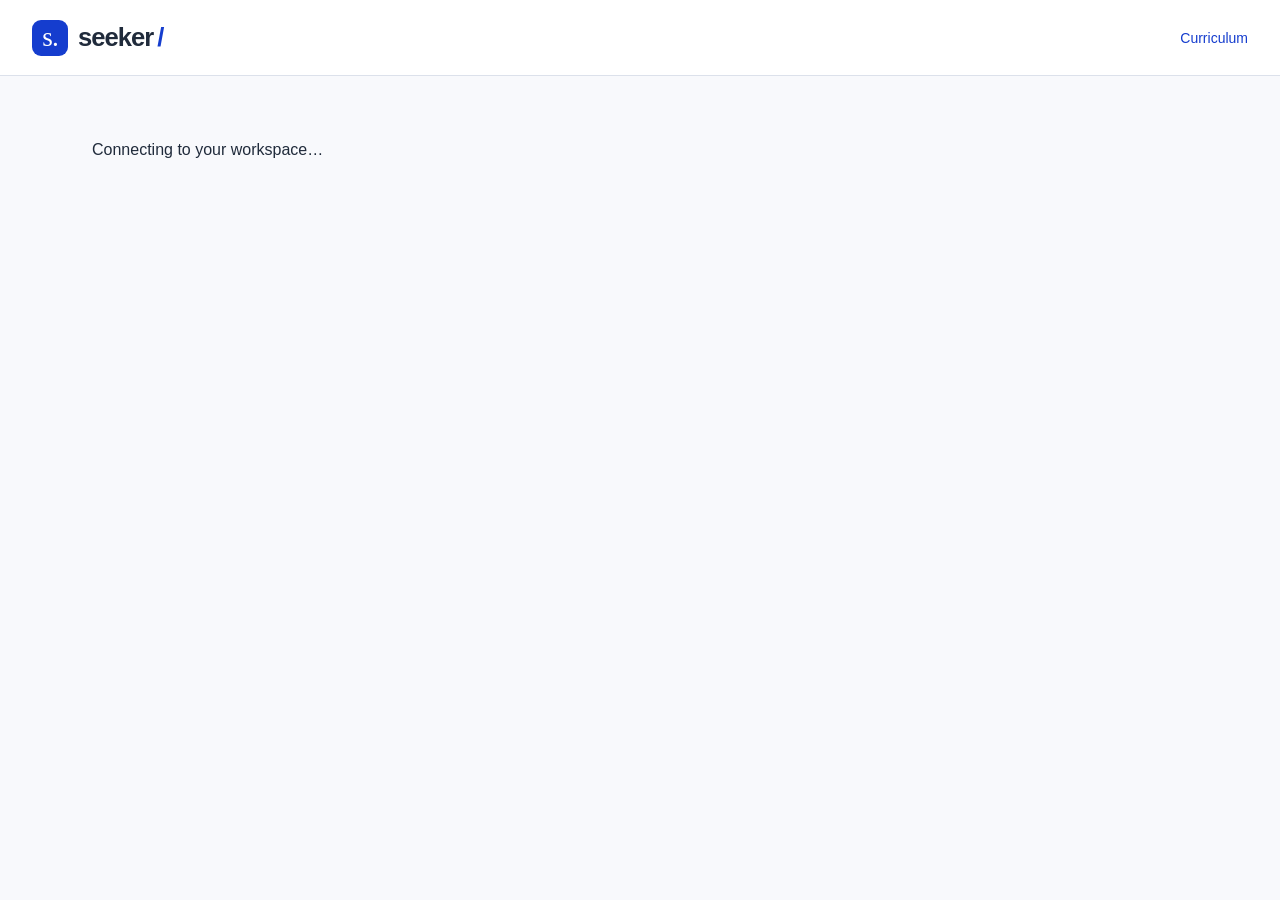
==== docs/workspace.html @ 8b60870b "Add private Supabase candidate workspace and mentor approval workflow" ====
<!doctype html>
<html lang="en">
<head>
<meta charset="utf-8"><meta name="viewport" content="width=device-width,initial-scale=1">
<title>My workspace · Seeker</title><meta name="description" content="Your Seeker workday, learning assignments, and mentor feedback.">
<link rel="icon" href="favicon.svg"><link rel="stylesheet" href="portal.css"><link rel="stylesheet" href="workspace.css">
<script>try { document.documentElement.dataset.theme=localStorage.getItem('seeker-theme') || (matchMedia('(prefers-color-scheme:dark)').matches?'dark':'light'); } catch (_) {}</script>
</head>
<body>
<header class="site-header"><a class="brand" href="./"><span class="brand-mark" aria-hidden="true">s.</span>seeker<span class="brand-dot">/</span></a><nav class="workspace-header-nav" aria-label="Main"><a href="./">Curriculum</a><button id="sign-out" hidden type="button">Sign out</button></nav></header>
<main class="workspace-main" id="workspace-main" tabindex="-1"><p>Connecting to your workspace…</p></main>
<div id="workspace-message" class="workspace-message" role="status" aria-live="polite"></div>
<noscript>JavaScript is needed to sign in and use your private workspace.</noscript>
<script src="supabase-config.js"></script><script src="progress-store.js"></script><script type="module" src="workspace.js"></script>
</body></html>
---- docs/portal.css ----
:root {
  --theme-color: #153dce; --ink: #202b3b; --muted: #5b6778; --paper: #fff;
  --canvas: #f8f9fc; --line: #dce1eb; --soft: #edf1fd; --accent: #153dce;
  --sidebar-width: 280px; --header-height: 76px; --reading-size: 1.0625rem;
  color-scheme: light;
}
:root[data-theme="dark"] {
  --theme-color: #a5baff; --ink: #e4e9f3; --muted: #acb7c9; --paper: #18202e;
  --canvas: #111823; --line: #354155; --soft: #25324e; --accent: #a5baff; color-scheme: dark;
}
:root[data-large-text="true"] { --reading-size: 1.25rem; }
* { box-sizing: border-box; }
body { margin: 0; background: var(--canvas); color: var(--ink); font-family: -apple-system, BlinkMacSystemFont, "Segoe UI", sans-serif; font-size: 16px; }
button, input, select { font: inherit; }
button, a { -webkit-tap-highlight-color: transparent; }
button { cursor: pointer; }
:focus-visible { outline: 3px solid var(--accent); outline-offset: 4px; }
a { color: var(--accent); }
.site-header { height: var(--header-height); position: fixed; inset: 0 0 auto; z-index: 40; background: var(--paper); border-bottom: 1px solid var(--line); display: flex; justify-content: space-between; align-items: center; padding: 0 32px; gap: 16px; }
.brand-group, .reading-controls { display: flex; align-items: center; gap: 24px; }
.brand { display: inline-flex; gap: 10px; align-items: center; color: var(--ink); text-decoration: none; font-size: 1.6rem; font-weight: 700; letter-spacing: -1px; }
.brand-mark { background: #153dce; color: white; width: 36px; height: 36px; display: grid; place-items: center; border-radius: 9px; font-family: Georgia, serif; font-size: 1.7rem; font-weight: 400; }
.brand-dot { color: var(--accent); margin-left: -6px; }
.header-course { border-left: 1px solid var(--line); padding-left: 24px; color: var(--muted); font-size: .875rem; }
.reading-controls { gap: 8px; }
.reading-controls button, .menu-button { background: transparent; color: var(--ink); border: 1px solid var(--line); border-radius: 8px; min-height: 44px; padding: 8px 12px; font-size: .875rem; }
.reading-controls button:hover, .reading-controls button[aria-pressed="true"] { background: var(--soft); }
.menu-button, .nav-backdrop, .sidebar-toggle, .github-corner { display: none; }
.sidebar { top: var(--header-height); width: var(--sidebar-width); background: var(--paper); border-right: 1px solid var(--line); padding: 20px 18px 48px; font-size: .875rem; }
.sidebar > h1 { display: none; }
.sidebar .search { padding: 0 0 18px; margin: 0; border-bottom: 0; }
.sidebar .search input { min-height: 44px; border: 1px solid var(--line); border-radius: 8px; background: var(--canvas); color: var(--ink); padding: 10px 12px; }
.sidebar .search .matching-post { border-bottom-color: var(--line); }
.sidebar .search h2, .sidebar .search p { color: var(--ink); }
.sidebar-nav > ul { padding: 0; margin: 0; }
.sidebar-nav ul { margin: 4px 0 20px; padding: 0; }
.sidebar-nav li { margin: 0; }
.sidebar-nav > ul > li > p, .sidebar-nav > ul > li > strong { display: block; color: var(--muted); font-size: .75rem; letter-spacing: .065em; text-transform: uppercase; margin: 22px 10px 8px; }
.sidebar-nav ul li a { color: var(--muted); display: block; padding: 9px 10px; min-height: 40px; line-height: 1.5; white-space: normal; border-radius: 7px; font-size: .875rem; }
.sidebar-nav ul li a:hover { background: var(--canvas); color: var(--ink); text-decoration: none; }
.sidebar-nav ul li.active > a { border-right: 0; background: var(--soft); color: var(--accent); font-weight: 650; }
.sidebar-nav a[data-completed="true"]::after { content: ' ✓'; color: var(--accent); }
.sidebar-nav ul ul ul { padding-left: 15px; margin-bottom: 8px; }
.progress-widget { border: 1px solid var(--line); border-radius: 10px; background: var(--canvas); padding: 14px; margin: 0 0 22px; }
.progress-widget .progress-title { display: flex; justify-content: space-between; gap: 8px; font-size: .875rem; font-weight: 600; }
progress { appearance: none; display: block; width: 100%; height: 6px; border: 0; border-radius: 5px; overflow: hidden; margin: 12px 0; background: var(--line); }
progress::-webkit-progress-bar { background: var(--line); }
progress::-webkit-progress-value { background: var(--accent); }
progress::-moz-progress-bar { background: var(--accent); }
.progress-widget p { font-size: .75rem; line-height: 1.6; color: var(--muted); margin: 10px 0 0; }
.content { top: var(--header-height); left: var(--sidebar-width); padding: 0 38px; }
.markdown-section { max-width: 850px; margin: 0 auto; padding: 48px 32px 64px; color: var(--ink); font-size: var(--reading-size); line-height: 1.85; overflow-wrap: anywhere; }
.markdown-section > * { max-width: 100%; }
.markdown-section h1, .markdown-section h2, .markdown-section h3, .markdown-section h4, .markdown-section strong { color: var(--ink); }
.markdown-section h1 { font-family: Georgia, "Times New Roman", serif; font-weight: 400; font-size: clamp(2rem, 3.5vw, 3.2rem); line-height: 1.18; letter-spacing: -.035em; margin: 8px 0 26px; }
.markdown-section h2 { font-size: 1.5em; line-height: 1.35; letter-spacing: -.02em; margin: 2.3em 0 .8em; }
.markdown-section h3 { font-size: 1.15em; line-height: 1.5; margin-top: 1.8em; }
.markdown-section p { margin: 1em 0; }
.markdown-section a { color: var(--accent); text-underline-offset: 3px; }
.markdown-section a.anchor:hover { text-decoration: none; }
.markdown-section li { margin: .4em 0; }
.markdown-section ul, .markdown-section ol { padding-left: 1.4em; }
.markdown-section hr { border: 0; border-top: 1px solid var(--line); margin: 2.25em 0; }
.markdown-section blockquote { margin: 24px 0; border-left: 3px solid var(--accent); padding: 12px 20px; background: var(--soft); color: var(--ink); font-weight: 400; border-radius: 0 8px 8px 0; }
.markdown-section blockquote p { margin: .4em 0; }
.markdown-section table { width: 100%; display: block; overflow-x: auto; border-spacing: 0; font-size: .9em; line-height: 1.6; margin: 24px 0; }
.markdown-section th, .markdown-section td { border: 1px solid var(--line); padding: 12px 16px; min-width: 130px; }
.markdown-section th { text-align: left; background: var(--soft); font-weight: 650; }
.markdown-section tr { border: 0; background: var(--paper); }
.markdown-section tr:nth-child(2n) { background: var(--canvas); }
.markdown-section pre, .markdown-section code { font-family: "SFMono-Regular", Consolas, monospace; background: var(--soft); color: var(--ink); font-size: .87em; }
.markdown-section pre { border: 1px solid var(--line); border-radius: 10px; padding: 20px; line-height: 1.7; overflow-x: auto; }
.markdown-section pre > code { color: inherit; padding: 0; white-space: pre; }
.markdown-section pre::after { color: var(--muted); }
.markdown-section code { border-radius: 4px; padding: 2px 5px; }
.markdown-section input[type="checkbox"] { accent-color: var(--accent); width: 18px; height: 18px; margin-right: 6px; }
.markdown-section img { border-radius: 8px; height: auto; }
.eyebrow, .lesson-meta { font-size: .75rem; font-weight: 650; letter-spacing: .09em; text-transform: uppercase; color: var(--accent); }
.markdown-section .lead { color: var(--muted); font-size: 1.125em; line-height: 1.7; max-width: 620px; }
.home-intro { padding-bottom: 12px; }
.resume-panel { display: flex; align-items: center; justify-content: space-between; gap: 24px; padding: 24px; background: var(--soft); border: 1px solid var(--line); border-radius: 12px; margin: 28px 0; }
.resume-panel h2 { font-family: inherit; font-size: 1.25rem; margin: 4px 0; }
.resume-panel p { margin: 4px 0 0; font-size: .875rem; color: var(--muted); }
.markdown-section .button, .button { display: inline-flex; justify-content: center; align-items: center; min-height: 44px; padding: 11px 18px; border-radius: 8px; background: #153dce; border: 1px solid #153dce; color: white; font-size: .875rem; font-weight: 600; line-height: 1.5; text-decoration: none; }
.markdown-section .button:hover { background: #1030a4; }
.markdown-section .button.secondary { background: var(--paper); border-color: var(--line); color: var(--ink); }
.path-list { margin: 20px 0; border-top: 1px solid var(--line); }
.markdown-section .path-row { display: grid; grid-template-columns: 44px 1fr auto; gap: 18px; align-items: center; padding: 22px 0; border-bottom: 1px solid var(--line); text-decoration: none; color: var(--ink); }
.path-row:hover .path-title { color: var(--accent); }
.path-number { color: var(--accent); font-family: Georgia, serif; font-size: 1.65rem; }
.path-title { display: block; font-size: 1.05em; font-weight: 600; }
.path-description { display: block; color: var(--muted); font-size: .875rem; margin-top: 2px; }
.path-days { font-size: .75rem; color: var(--muted); white-space: nowrap; }
.resource-grid { display: grid; grid-template-columns: repeat(3, 1fr); gap: 12px; margin: 24px 0; }
.markdown-section .resource-card { display: block; padding: 18px; border: 1px solid var(--line); border-radius: 9px; background: var(--paper); text-decoration: none; font-size: .875rem; }
.resource-card strong { display: block; margin-bottom: 6px; }
.resource-card span { color: var(--muted); font-size: .875rem; }
.lesson-toc { padding: 12px 18px; border: 1px solid var(--line); background: var(--paper); border-radius: 8px; margin: 28px 0; font-size: .875rem; }
.lesson-toc summary { cursor: pointer; font-weight: 600; padding: 4px 0; }
.lesson-toc a { display: block; padding: 5px 0; }
.lesson-completion { padding: 24px; margin-top: 48px; background: var(--paper); border: 1px solid var(--line); border-top: 3px solid var(--accent); border-radius: 10px; }
.lesson-completion h2 { margin: 0; font-size: 1.25rem; }
.lesson-completion p { font-size: .875rem; color: var(--muted); }
.lesson-navigation { display: flex; justify-content: space-between; gap: 16px; border-top: 1px solid var(--line); margin-top: 28px; padding-top: 24px; font-size: .875rem; }
.lesson-navigation a:last-child { margin-left: auto; text-align: right; }
.diagram { overflow-x: auto; background: #fff; color: #202b3b; border: 1px solid var(--line); border-radius: 8px; padding: 16px; margin: 24px 0; }
.diagram svg { display: block; margin: auto; max-width: 100%; }
.diagram-fallback { font-size: .875rem; }
.site-footer { margin-top: 56px; padding-top: 20px; border-top: 1px solid var(--line); color: var(--muted); font-size: .75rem; }
.sr-only { position: absolute; width: 1px; height: 1px; padding: 0; overflow: hidden; clip: rect(0,0,0,0); white-space: nowrap; }
.skip-link { position: fixed; top: -100px; left: 16px; z-index: 100; padding: 12px 20px; background: var(--paper); }
.skip-link:focus { top: 10px; }
.noscript { margin: 110px 30px; }
@media (min-width: 801px) { body.close .sidebar { transform: none; } body.close .content { left: var(--sidebar-width); } }
@media (max-width: 1100px) { .content { padding: 0 16px; } .markdown-section { padding: 36px 16px 64px; } .header-course { display: none; } }
@media (max-width: 800px) {
  :root { --header-height: 68px; }
  .site-header { padding: 0 16px; } .brand-group { gap: 12px; }
  .brand { font-size: 1.4rem; } .brand-mark { width: 32px; height: 32px; }
  .menu-button { display: block; }
  .sidebar, body.close .sidebar { transform: translateX(-100%); transition: transform .2s ease; width: min(320px, 86vw); z-index: 35; }
  body.nav-open .sidebar { transform: translateX(0); }
  .content, body.close .content { left: 0; transform: none; padding: 0 20px; }
  .markdown-section { padding: 32px 0 48px; }
  body.nav-open .nav-backdrop { display: block; position: fixed; inset: var(--header-height) 0 0; width: 100%; height: calc(100% - var(--header-height)); z-index: 30; background: #10182866; border: 0; }
  body.nav-open { overflow: hidden; }
  .resume-panel { align-items: flex-start; flex-direction: column; gap: 16px; }
  .resource-grid { grid-template-columns: 1fr; }
  .path-row { grid-template-columns: 32px 1fr !important; gap: 10px !important; }
  .path-days { grid-column: 2; }
  .control-label { display: none; }
}
@media (prefers-reduced-motion: reduce) { *, *::before, *::after { scroll-behavior: auto !important; transition: none !important; } }
@media print { .site-header, .sidebar, .nav-backdrop, .lesson-completion, .lesson-navigation, .reading-controls { display: none !important; } .content { position: static; padding: 0; } .markdown-section { max-width: none; color: #000; } }

.markdown-section [id] { scroll-margin-top: calc(var(--header-height) + 24px); }
.markdown-section .docsify-copy-code-button { font-size: .875rem; min-height: 36px; color: var(--ink); background: var(--paper); border: 1px solid var(--line); }

.workspace-nav-link { font-size:.875rem; font-weight:600; text-decoration:none; padding:10px 12px; border-radius:8px; background:var(--soft); }
@media(max-width:480px) { .site-header { gap:8px; padding:0 10px; } .brand-group { gap:6px; } .brand-mark { display:none; } .reading-controls { gap:4px; } .reading-controls button { padding:8px; } .workspace-nav-link { padding:10px 6px; font-size:.8rem; } }
---- docs/workspace.css ----
.workspace-main { max-width: 1160px; padding: 120px 32px 64px; margin: auto; }
.workspace-main h1 { font: 400 clamp(2rem,4vw,3rem)/1.2 Georgia,serif; letter-spacing: -.035em; margin: 12px 0; }
.workspace-main h2 { font-size: 1.2rem; margin: 0 0 16px; }
.workspace-main h3 { font-size: 1rem; margin: 12px 0; }
.workspace-main p { line-height: 1.7; }
.workspace-main .muted { color: var(--muted); font-size: .875rem; }
.workspace-header-nav { display: flex; align-items: center; gap: 18px; font-size: .875rem; }
.workspace-header-nav a { text-decoration: none; }
.workspace-main button, .workspace-header-nav button { min-height: 44px; padding: 10px 16px; border: 1px solid var(--line); border-radius: 8px; background: var(--paper); color: var(--ink); }
.workspace-main button.primary { background: #153dce; border-color: #153dce; color: #fff; }
.workspace-main button:disabled { opacity: .6; cursor: wait; }
.workspace-main .workspace-tabs { display: flex; gap: 8px; margin: 28px 0; flex-wrap: wrap; }
.workspace-tabs button[aria-current="page"] { background: var(--soft); color: var(--accent); border-color: var(--accent); }
.workspace-grid { display: grid; grid-template-columns: 1fr 1fr; gap: 20px; align-items: start; }
.workspace-panel { border: 1px solid var(--line); background: var(--paper); border-radius: 12px; padding: 24px; margin-bottom: 20px; overflow-wrap: anywhere; }
.workspace-main label { display: block; font-size: .875rem; font-weight: 600; margin: 16px 0 6px; }
.workspace-main input, .workspace-main select, .workspace-main textarea { display: block; width: 100%; min-height: 44px; padding: 10px 12px; border: 1px solid var(--line); border-radius: 7px; background: var(--canvas); color: var(--ink); font: inherit; }
.workspace-main textarea { min-height: 95px; resize: vertical; }
.workspace-main form > button { margin-top: 20px; }
.workspace-main fieldset { border: 0; padding: 0; margin: 20px 0 0; }
.workspace-main legend { font-size: .875rem; font-weight: 600; }
.field-pair { display: grid; grid-template-columns: 1fr 1fr; gap: 12px; }
.workspace-main details > summary { cursor: pointer; padding: 8px 0; font-weight: 600; font-size: .875rem; }
.workspace-main table { border-collapse: collapse; width: 100%; font-size: .875rem; line-height: 1.6; }
.workspace-main td, .workspace-main th { padding: 12px; text-align: left; border-bottom: 1px solid var(--line); vertical-align: top; }
.table-scroll { overflow-x: auto; }
.workspace-main th { background: var(--soft); }
.stat-grid { display: grid; grid-template-columns: repeat(3,1fr); gap: 16px; margin: 24px 0; }
.stat { border: 1px solid var(--line); background: var(--paper); border-radius: 10px; padding: 20px; }
.stat span { display: block; color: var(--muted); font-size: .875rem; }
.stat strong { display: block; margin-top: 8px; font-size: 1.6rem; }
.badge { display: inline-block; padding: 4px 9px; border-radius: 6px; background: var(--soft); color: var(--accent); font-size: .75rem; }
.lesson-grid { display: grid; grid-template-columns: repeat(5,1fr); gap: 10px; margin: 20px 0; }
.lesson-cell { border: 1px solid var(--line); border-radius: 8px; padding: 14px; background: var(--paper); }
.lesson-cell span { display: block; margin-top: 6px; font-size: .75rem; color: var(--muted); }
.lesson-cell.current { border-color: var(--accent); background: var(--soft); }
.submission-item { border-top: 1px solid var(--line); padding: 18px 0; }
.submission-item:first-child { border: 0; }
.preserved { white-space: pre-wrap; overflow-wrap: anywhere; }
.workspace-message { position: fixed; bottom: 20px; left: 50%; transform: translateX(-50%); max-width: min(700px,calc(100% - 32px)); padding: 14px 20px; background: var(--ink); color: var(--paper); border-radius: 10px; z-index: 100; box-shadow: 0 4px 20px #0002; }
.workspace-message:empty { display: none; }
.auth-panel { max-width: 480px; margin: 28px auto; }
.inline-actions { display: flex; flex-wrap: wrap; gap: 10px; align-items: center; }
@media(max-width:800px) { .workspace-main { padding: 96px 20px 40px; } .workspace-grid { grid-template-columns: 1fr; } .workspace-panel { padding: 20px; } .lesson-grid { grid-template-columns: repeat(3,1fr); } .stat-grid { grid-template-columns: 1fr; gap: 8px; } .stat { display:flex; justify-content:space-between; align-items:center; } .stat strong { margin:0; font-size:1.25rem; } .field-pair { grid-template-columns:1fr; gap:0; } }
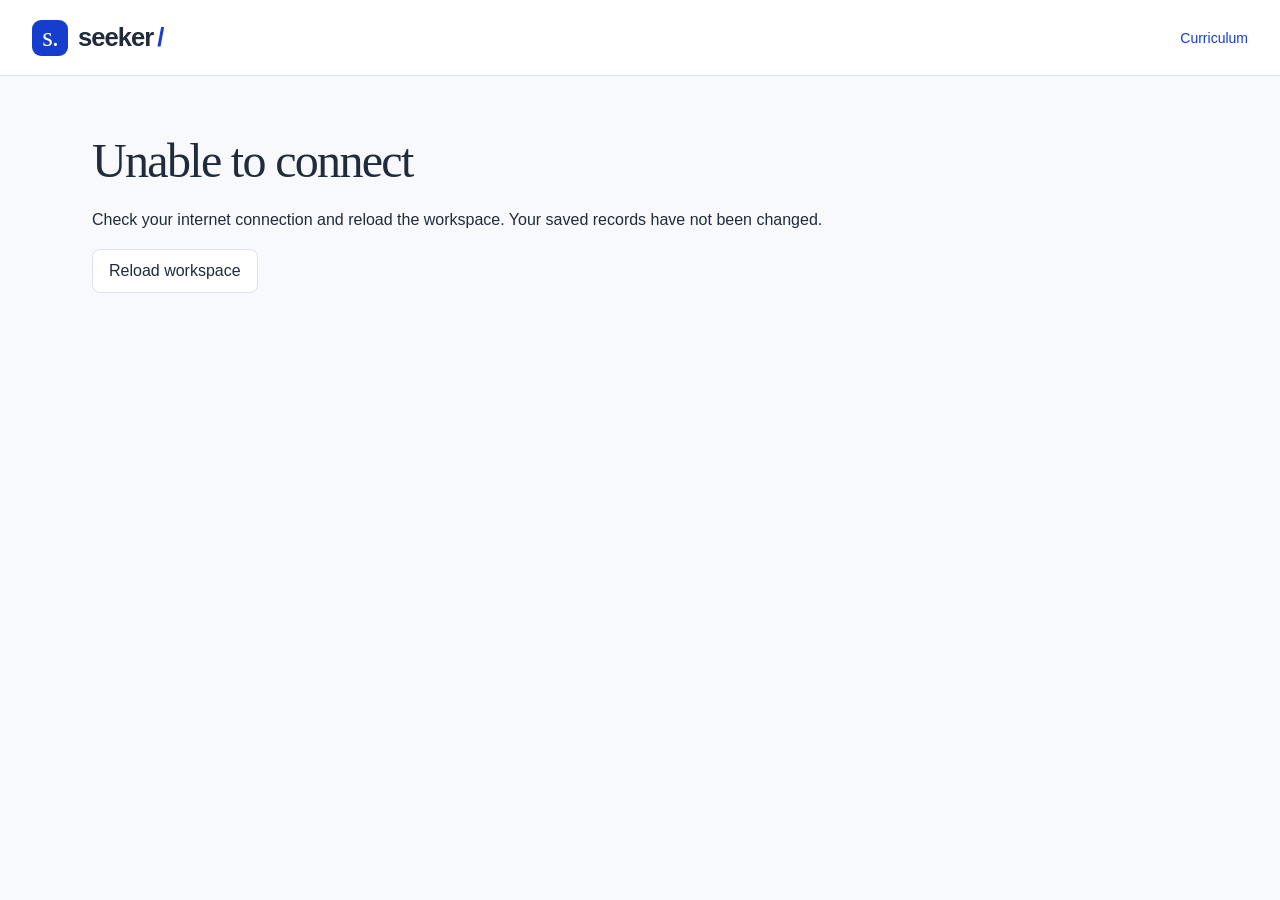
==== commit c3b5a326: "Verify publishable-key workflow and handle workspace connection failures" ====
--- a/docs/workspace.html
+++ b/docs/workspace.html
@@ -1,15 +1,67 @@
 <!doctype html>
 <html lang="en">
-<head>
-<meta charset="utf-8"><meta name="viewport" content="width=device-width,initial-scale=1">
-<title>My workspace · Seeker</title><meta name="description" content="Your Seeker workday, learning assignments, and mentor feedback.">
-<link rel="icon" href="favicon.svg"><link rel="stylesheet" href="portal.css"><link rel="stylesheet" href="workspace.css">
-<script>try { document.documentElement.dataset.theme=localStorage.getItem('seeker-theme') || (matchMedia('(prefers-color-scheme:dark)').matches?'dark':'light'); } catch (_) {}</script>
-</head>
-<body>
-<header class="site-header"><a class="brand" href="./"><span class="brand-mark" aria-hidden="true">s.</span>seeker<span class="brand-dot">/</span></a><nav class="workspace-header-nav" aria-label="Main"><a href="./">Curriculum</a><button id="sign-out" hidden type="button">Sign out</button></nav></header>
-<main class="workspace-main" id="workspace-main" tabindex="-1"><p>Connecting to your workspace…</p></main>
-<div id="workspace-message" class="workspace-message" role="status" aria-live="polite"></div>
-<noscript>JavaScript is needed to sign in and use your private workspace.</noscript>
-<script src="supabase-config.js"></script><script src="progress-store.js"></script><script type="module" src="workspace.js"></script>
-</body></html>
+  <head>
+    <meta charset="utf-8" />
+    <meta name="viewport" content="width=device-width,initial-scale=1" />
+    <title>My workspace · Seeker</title>
+    <meta
+      name="description"
+      content="Your Seeker workday, learning assignments, and mentor feedback."
+    />
+    <link rel="icon" href="favicon.svg" />
+    <link rel="stylesheet" href="portal.css" />
+    <link rel="stylesheet" href="workspace.css" />
+    <script>
+      try {
+        document.documentElement.dataset.theme =
+          localStorage.getItem("seeker-theme") ||
+          (matchMedia("(prefers-color-scheme:dark)").matches
+            ? "dark"
+            : "light");
+      } catch (_) {}
+    </script>
+  </head>
+  <body>
+    <header class="site-header">
+      <a class="brand" href="./"
+        ><span class="brand-mark" aria-hidden="true">s.</span>seeker<span
+          class="brand-dot"
+          >/</span
+        ></a
+      >
+      <nav class="workspace-header-nav" aria-label="Main">
+        <a href="./">Curriculum</a
+        ><button id="sign-out" hidden type="button">Sign out</button>
+      </nav>
+    </header>
+    <main class="workspace-main" id="workspace-main" tabindex="-1">
+      <p>Connecting to your workspace…</p>
+    </main>
+    <div
+      id="workspace-message"
+      class="workspace-message"
+      role="status"
+      aria-live="polite"
+    ></div>
+    <noscript
+      >JavaScript is needed to sign in and use your private workspace.</noscript
+    >
+    <script src="supabase-config.js"></script>
+    <script src="progress-store.js"></script>
+    <script type="module">
+      import("./workspace.js").catch(() => {
+        const main = document.getElementById("workspace-main");
+        main.replaceChildren();
+        const title = document.createElement("h1");
+        title.textContent = "Unable to connect";
+        const text = document.createElement("p");
+        text.textContent =
+          "Check your internet connection and reload the workspace. Your saved records have not been changed.";
+        const retry = document.createElement("button");
+        retry.textContent = "Reload workspace";
+        retry.addEventListener("click", () => location.reload());
+        main.append(title, text, retry);
+      });
+    </script>
+  </body>
+</html>
--- a/docs/workspace.css
+++ b/docs/workspace.css
@@ -1,44 +1,264 @@
-.workspace-main { max-width: 1160px; padding: 120px 32px 64px; margin: auto; }
-.workspace-main h1 { font: 400 clamp(2rem,4vw,3rem)/1.2 Georgia,serif; letter-spacing: -.035em; margin: 12px 0; }
-.workspace-main h2 { font-size: 1.2rem; margin: 0 0 16px; }
-.workspace-main h3 { font-size: 1rem; margin: 12px 0; }
-.workspace-main p { line-height: 1.7; }
-.workspace-main .muted { color: var(--muted); font-size: .875rem; }
-.workspace-header-nav { display: flex; align-items: center; gap: 18px; font-size: .875rem; }
-.workspace-header-nav a { text-decoration: none; }
-.workspace-main button, .workspace-header-nav button { min-height: 44px; padding: 10px 16px; border: 1px solid var(--line); border-radius: 8px; background: var(--paper); color: var(--ink); }
-.workspace-main button.primary { background: #153dce; border-color: #153dce; color: #fff; }
-.workspace-main button:disabled { opacity: .6; cursor: wait; }
-.workspace-main .workspace-tabs { display: flex; gap: 8px; margin: 28px 0; flex-wrap: wrap; }
-.workspace-tabs button[aria-current="page"] { background: var(--soft); color: var(--accent); border-color: var(--accent); }
-.workspace-grid { display: grid; grid-template-columns: 1fr 1fr; gap: 20px; align-items: start; }
-.workspace-panel { border: 1px solid var(--line); background: var(--paper); border-radius: 12px; padding: 24px; margin-bottom: 20px; overflow-wrap: anywhere; }
-.workspace-main label { display: block; font-size: .875rem; font-weight: 600; margin: 16px 0 6px; }
-.workspace-main input, .workspace-main select, .workspace-main textarea { display: block; width: 100%; min-height: 44px; padding: 10px 12px; border: 1px solid var(--line); border-radius: 7px; background: var(--canvas); color: var(--ink); font: inherit; }
-.workspace-main textarea { min-height: 95px; resize: vertical; }
-.workspace-main form > button { margin-top: 20px; }
-.workspace-main fieldset { border: 0; padding: 0; margin: 20px 0 0; }
-.workspace-main legend { font-size: .875rem; font-weight: 600; }
-.field-pair { display: grid; grid-template-columns: 1fr 1fr; gap: 12px; }
-.workspace-main details > summary { cursor: pointer; padding: 8px 0; font-weight: 600; font-size: .875rem; }
-.workspace-main table { border-collapse: collapse; width: 100%; font-size: .875rem; line-height: 1.6; }
-.workspace-main td, .workspace-main th { padding: 12px; text-align: left; border-bottom: 1px solid var(--line); vertical-align: top; }
-.table-scroll { overflow-x: auto; }
-.workspace-main th { background: var(--soft); }
-.stat-grid { display: grid; grid-template-columns: repeat(3,1fr); gap: 16px; margin: 24px 0; }
-.stat { border: 1px solid var(--line); background: var(--paper); border-radius: 10px; padding: 20px; }
-.stat span { display: block; color: var(--muted); font-size: .875rem; }
-.stat strong { display: block; margin-top: 8px; font-size: 1.6rem; }
-.badge { display: inline-block; padding: 4px 9px; border-radius: 6px; background: var(--soft); color: var(--accent); font-size: .75rem; }
-.lesson-grid { display: grid; grid-template-columns: repeat(5,1fr); gap: 10px; margin: 20px 0; }
-.lesson-cell { border: 1px solid var(--line); border-radius: 8px; padding: 14px; background: var(--paper); }
-.lesson-cell span { display: block; margin-top: 6px; font-size: .75rem; color: var(--muted); }
-.lesson-cell.current { border-color: var(--accent); background: var(--soft); }
-.submission-item { border-top: 1px solid var(--line); padding: 18px 0; }
-.submission-item:first-child { border: 0; }
-.preserved { white-space: pre-wrap; overflow-wrap: anywhere; }
-.workspace-message { position: fixed; bottom: 20px; left: 50%; transform: translateX(-50%); max-width: min(700px,calc(100% - 32px)); padding: 14px 20px; background: var(--ink); color: var(--paper); border-radius: 10px; z-index: 100; box-shadow: 0 4px 20px #0002; }
-.workspace-message:empty { display: none; }
-.auth-panel { max-width: 480px; margin: 28px auto; }
-.inline-actions { display: flex; flex-wrap: wrap; gap: 10px; align-items: center; }
-@media(max-width:800px) { .workspace-main { padding: 96px 20px 40px; } .workspace-grid { grid-template-columns: 1fr; } .workspace-panel { padding: 20px; } .lesson-grid { grid-template-columns: repeat(3,1fr); } .stat-grid { grid-template-columns: 1fr; gap: 8px; } .stat { display:flex; justify-content:space-between; align-items:center; } .stat strong { margin:0; font-size:1.25rem; } .field-pair { grid-template-columns:1fr; gap:0; } }
+.workspace-main {
+  max-width: 1160px;
+  padding: 120px 32px 64px;
+  margin: auto;
+}
+.workspace-main h1 {
+  font:
+    400 clamp(2rem, 4vw, 3rem) / 1.2 Georgia,
+    serif;
+  letter-spacing: -0.035em;
+  margin: 12px 0;
+}
+.workspace-main h2 {
+  font-size: 1.2rem;
+  margin: 0 0 16px;
+}
+.workspace-main h3 {
+  font-size: 1rem;
+  margin: 12px 0;
+}
+.workspace-main p {
+  line-height: 1.7;
+}
+.workspace-main .muted {
+  color: var(--muted);
+  font-size: 0.875rem;
+}
+.workspace-header-nav {
+  display: flex;
+  align-items: center;
+  gap: 18px;
+  font-size: 0.875rem;
+}
+.workspace-header-nav a {
+  text-decoration: none;
+}
+.workspace-main button,
+.workspace-header-nav button {
+  min-height: 44px;
+  padding: 10px 16px;
+  border: 1px solid var(--line);
+  border-radius: 8px;
+  background: var(--paper);
+  color: var(--ink);
+}
+.workspace-main button.primary {
+  background: #153dce;
+  border-color: #153dce;
+  color: #fff;
+}
+.workspace-main button:disabled {
+  opacity: 0.6;
+  cursor: wait;
+}
+.workspace-main .workspace-tabs {
+  display: flex;
+  gap: 8px;
+  margin: 28px 0;
+  flex-wrap: wrap;
+}
+.workspace-tabs button[aria-current="page"] {
+  background: var(--soft);
+  color: var(--accent);
+  border-color: var(--accent);
+}
+.workspace-grid {
+  display: grid;
+  grid-template-columns: 1fr 1fr;
+  gap: 20px;
+  align-items: start;
+}
+.workspace-panel {
+  border: 1px solid var(--line);
+  background: var(--paper);
+  border-radius: 12px;
+  padding: 24px;
+  margin-bottom: 20px;
+  overflow-wrap: anywhere;
+}
+.workspace-main label {
+  display: block;
+  font-size: 0.875rem;
+  font-weight: 600;
+  margin: 16px 0 6px;
+}
+.workspace-main input,
+.workspace-main select,
+.workspace-main textarea {
+  display: block;
+  width: 100%;
+  min-height: 44px;
+  padding: 10px 12px;
+  border: 1px solid var(--line);
+  border-radius: 7px;
+  background: var(--canvas);
+  color: var(--ink);
+  font: inherit;
+}
+.workspace-main textarea {
+  min-height: 95px;
+  resize: vertical;
+}
+.workspace-main form > button {
+  margin-top: 20px;
+}
+.workspace-main fieldset {
+  border: 0;
+  padding: 0;
+  margin: 20px 0 0;
+}
+.workspace-main legend {
+  font-size: 0.875rem;
+  font-weight: 600;
+}
+.field-pair {
+  display: grid;
+  grid-template-columns: 1fr 1fr;
+  gap: 12px;
+}
+.workspace-main details > summary {
+  cursor: pointer;
+  padding: 8px 0;
+  font-weight: 600;
+  font-size: 0.875rem;
+}
+.workspace-main table {
+  border-collapse: collapse;
+  width: 100%;
+  font-size: 0.875rem;
+  line-height: 1.6;
+}
+.workspace-main td,
+.workspace-main th {
+  padding: 12px;
+  text-align: left;
+  border-bottom: 1px solid var(--line);
+  vertical-align: top;
+}
+.table-scroll {
+  overflow-x: auto;
+}
+.workspace-main th {
+  background: var(--soft);
+}
+.stat-grid {
+  display: grid;
+  grid-template-columns: repeat(3, 1fr);
+  gap: 16px;
+  margin: 24px 0;
+}
+.stat {
+  border: 1px solid var(--line);
+  background: var(--paper);
+  border-radius: 10px;
+  padding: 20px;
+}
+.stat span {
+  display: block;
+  color: var(--muted);
+  font-size: 0.875rem;
+}
+.stat strong {
+  display: block;
+  margin-top: 8px;
+  font-size: 1.6rem;
+}
+.badge {
+  display: inline-block;
+  padding: 4px 9px;
+  border-radius: 6px;
+  background: var(--soft);
+  color: var(--accent);
+  font-size: 0.75rem;
+}
+.lesson-grid {
+  display: grid;
+  grid-template-columns: repeat(5, 1fr);
+  gap: 10px;
+  margin: 20px 0;
+}
+.lesson-cell {
+  border: 1px solid var(--line);
+  border-radius: 8px;
+  padding: 14px;
+  background: var(--paper);
+}
+.lesson-cell span {
+  display: block;
+  margin-top: 6px;
+  font-size: 0.75rem;
+  color: var(--muted);
+}
+.lesson-cell.current {
+  border-color: var(--accent);
+  background: var(--soft);
+}
+.submission-item {
+  border-top: 1px solid var(--line);
+  padding: 18px 0;
+}
+.submission-item:first-child {
+  border: 0;
+}
+.preserved {
+  white-space: pre-wrap;
+  overflow-wrap: anywhere;
+}
+.workspace-message {
+  position: fixed;
+  bottom: 20px;
+  left: 50%;
+  transform: translateX(-50%);
+  max-width: min(700px, calc(100% - 32px));
+  padding: 14px 20px;
+  background: var(--ink);
+  color: var(--paper);
+  border-radius: 10px;
+  z-index: 100;
+  box-shadow: 0 4px 20px #0002;
+}
+.workspace-message:empty {
+  display: none;
+}
+.auth-panel {
+  max-width: 480px;
+  margin: 28px auto;
+}
+.inline-actions {
+  display: flex;
+  flex-wrap: wrap;
+  gap: 10px;
+  align-items: center;
+}
+@media (max-width: 800px) {
+  .workspace-main {
+    padding: 96px 20px 40px;
+  }
+  .workspace-grid {
+    grid-template-columns: 1fr;
+  }
+  .workspace-panel {
+    padding: 20px;
+  }
+  .lesson-grid {
+    grid-template-columns: repeat(3, 1fr);
+  }
+  .stat-grid {
+    grid-template-columns: 1fr;
+    gap: 8px;
+  }
+  .stat {
+    display: flex;
+    justify-content: space-between;
+    align-items: center;
+  }
+  .stat strong {
+    margin: 0;
+    font-size: 1.25rem;
+  }
+  .field-pair {
+    grid-template-columns: 1fr;
+    gap: 0;
+  }
+}
